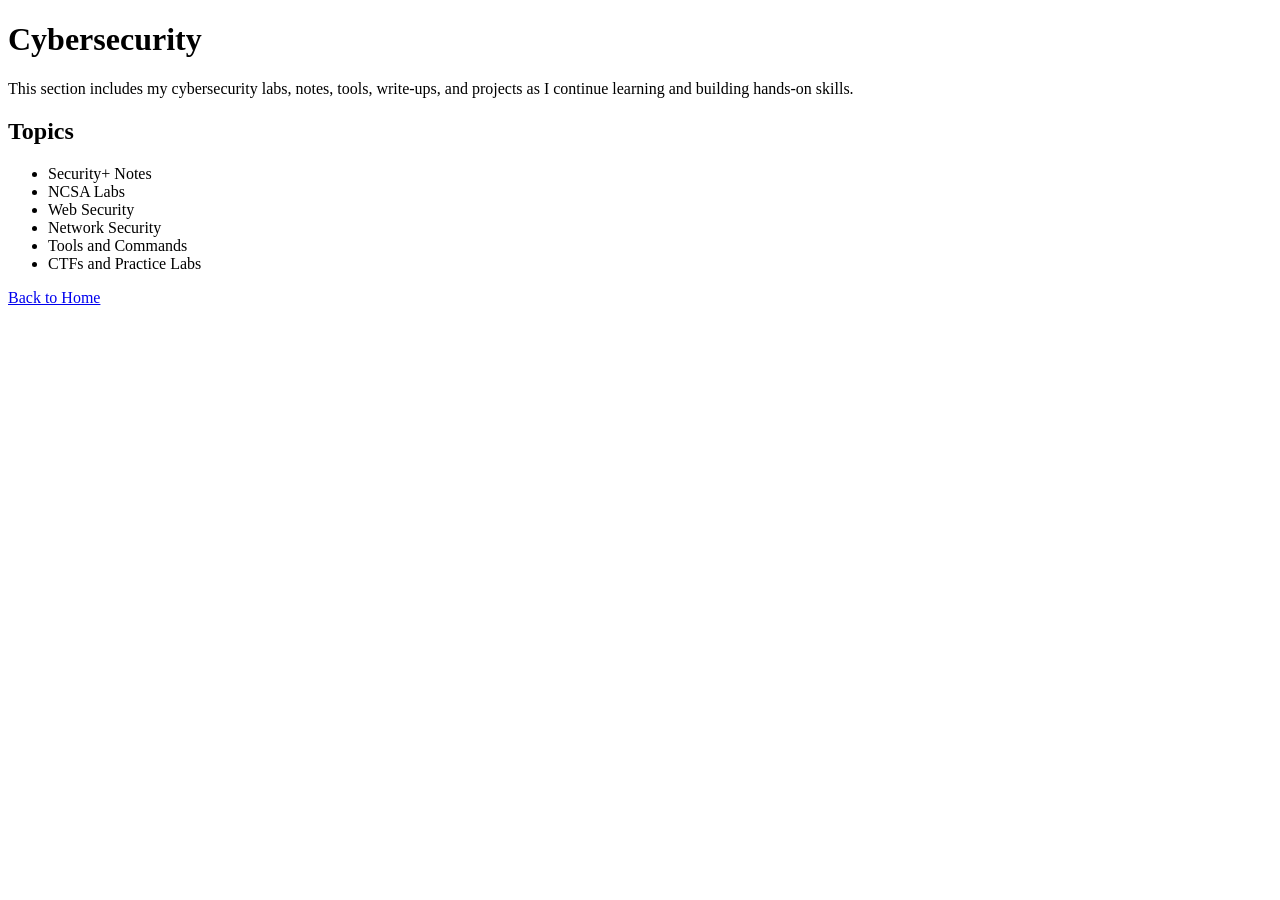
==== cyber/index.html @ ec29e3e7 "Create index.html for Cybersecurity section" ====
<!DOCTYPE html>
<html lang="en">
<head>
    <meta charset="UTF-8">
    <meta name="viewport" content="width=device-width, initial-scale=1.0">
    <title>Cybersecurity</title>
</head>
<body>

    <h1>Cybersecurity</h1>

    <p>
        This section includes my cybersecurity labs, notes, tools, write-ups,
        and projects as I continue learning and building hands-on skills.
    </p>

    <h2>Topics</h2>

    <ul>
        <li>Security+ Notes</li>
        <li>NCSA Labs</li>
        <li>Web Security</li>
        <li>Network Security</li>
        <li>Tools and Commands</li>
        <li>CTFs and Practice Labs</li>
    </ul>

    <p>
        <a href="../index.html">Back to Home</a>
    </p>

</body>
</html>
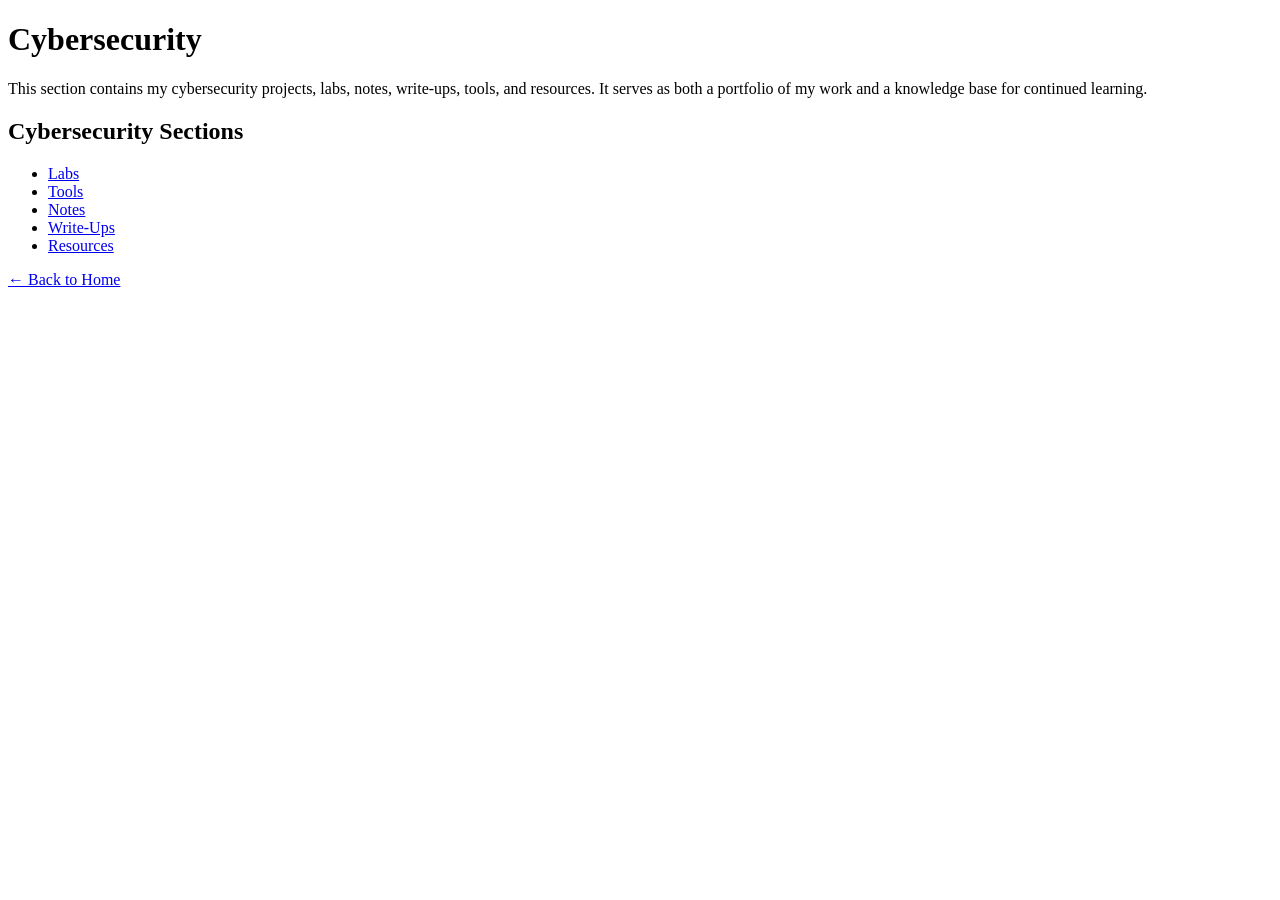
==== commit 69656a36: "Revise content and headings in index.html" ====
--- a/cyber/index.html
+++ b/cyber/index.html
@@ -10,23 +10,23 @@
     <h1>Cybersecurity</h1>
 
     <p>
-        This section includes my cybersecurity labs, notes, tools, write-ups,
-        and projects as I continue learning and building hands-on skills.
+        This section contains my cybersecurity projects, labs, notes,
+        write-ups, tools, and resources. It serves as both a portfolio
+        of my work and a knowledge base for continued learning.
     </p>
 
-    <h2>Topics</h2>
+    <h2>Cybersecurity Sections</h2>
 
     <ul>
-        <li>Security+ Notes</li>
-        <li>NCSA Labs</li>
-        <li>Web Security</li>
-        <li>Network Security</li>
-        <li>Tools and Commands</li>
-        <li>CTFs and Practice Labs</li>
+        <li><a href="labs/">Labs</a></li>
+        <li><a href="tools/">Tools</a></li>
+        <li><a href="notes/">Notes</a></li>
+        <li><a href="writeups/">Write-Ups</a></li>
+        <li><a href="resources/">Resources</a></li>
     </ul>
 
     <p>
-        <a href="../index.html">Back to Home</a>
+        <a href="../index.html">← Back to Home</a>
     </p>
 
 </body>
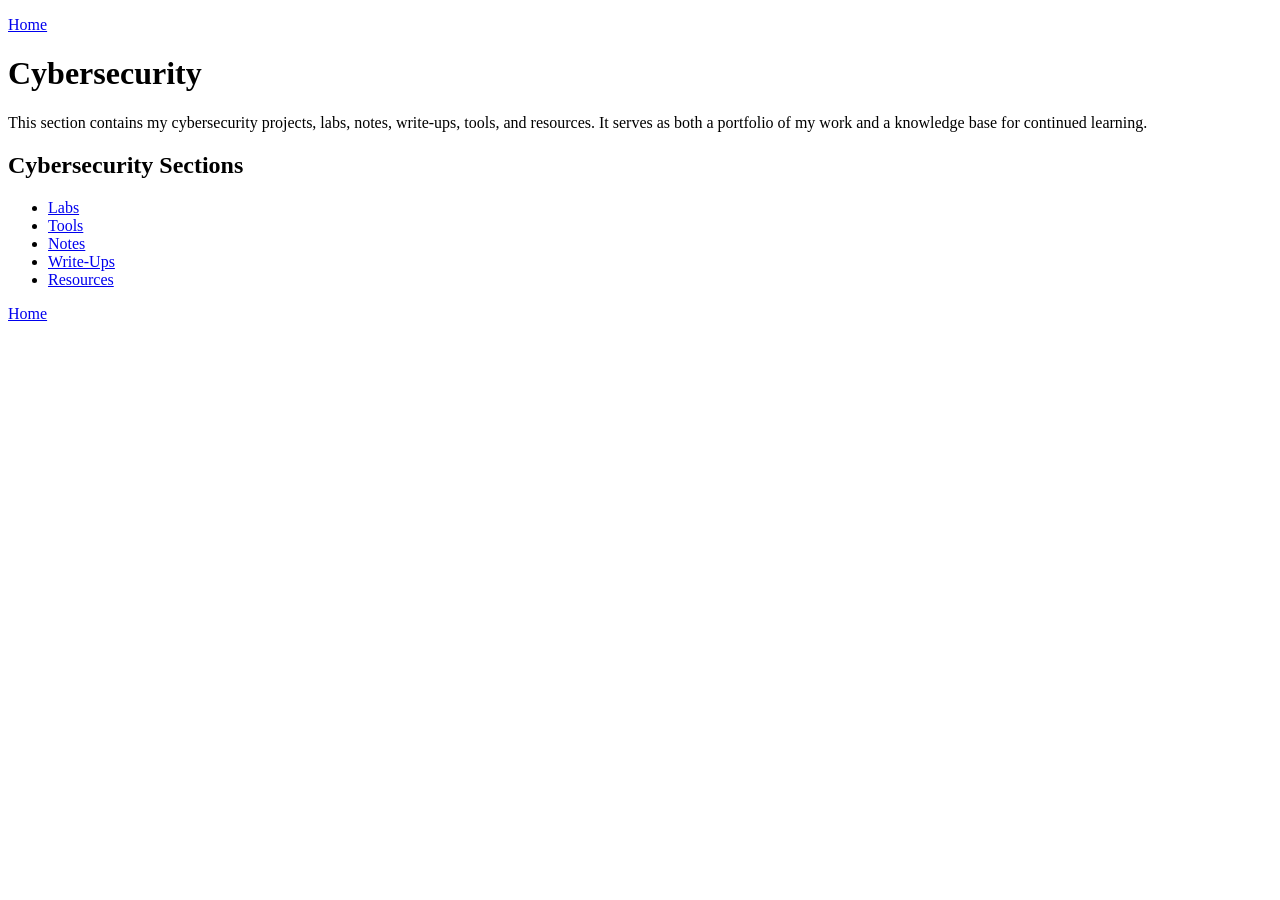
==== commit 5e789c2f: "Update index.html" ====
--- a/cyber/index.html
+++ b/cyber/index.html
@@ -3,7 +3,10 @@
 <head>
     <meta charset="UTF-8">
     <meta name="viewport" content="width=device-width, initial-scale=1.0">
+    <p> 
+    <a href="../../../index.html">Home</a> 
     <title>Cybersecurity</title>
+    </p>
 </head>
 <body>
 
@@ -26,7 +29,7 @@
     </ul>
 
     <p>
-        <a href="../index.html">← Back to Home</a>
+        <a href="../index.html">Home</a>
     </p>
 
 </body>
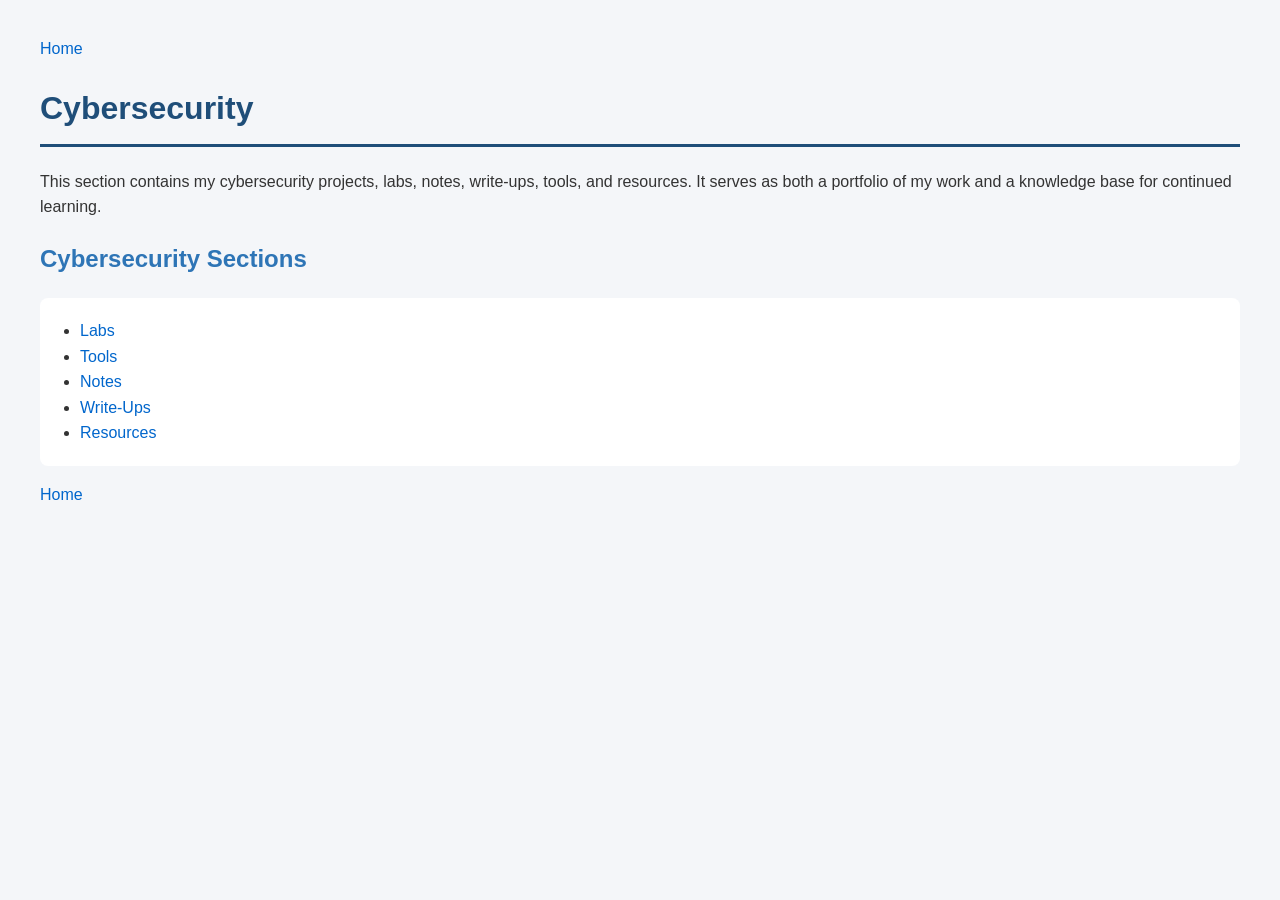
==== commit 6566d0d4: "Add stylesheet link to index.html" ====
--- a/cyber/index.html
+++ b/cyber/index.html
@@ -3,6 +3,7 @@
 <head>
     <meta charset="UTF-8">
     <meta name="viewport" content="width=device-width, initial-scale=1.0">
+    <link rel="stylesheet" href="../css/style.css">
     <p> 
     <a href="../../../index.html">Home</a> 
     <title>Cybersecurity</title>
--- a/css/style.css
+++ b/css/style.css
@@ -0,0 +1,45 @@
+body {
+    font-family: Arial, sans-serif;
+    max-width: 1200px;
+    margin: 0 auto;
+    padding: 20px;
+    background-color: #f4f6f9;
+    color: #333;
+    line-height: 1.6;
+}
+
+h1 {
+    color: #1f4e79;
+    border-bottom: 3px solid #1f4e79;
+    padding-bottom: 10px;
+}
+
+h2 {
+    color: #2e75b6;
+}
+
+a {
+    color: #0066cc;
+    text-decoration: none;
+}
+
+a:hover {
+    text-decoration: underline;
+}
+
+ul {
+    background: white;
+    padding: 20px 40px;
+    border-radius: 8px;
+}
+
+.breadcrumb {
+    font-size: 0.9em;
+    margin-bottom: 20px;
+}
+
+.nav-footer {
+    margin-top: 30px;
+    padding-top: 15px;
+    border-top: 1px solid #ccc;
+}
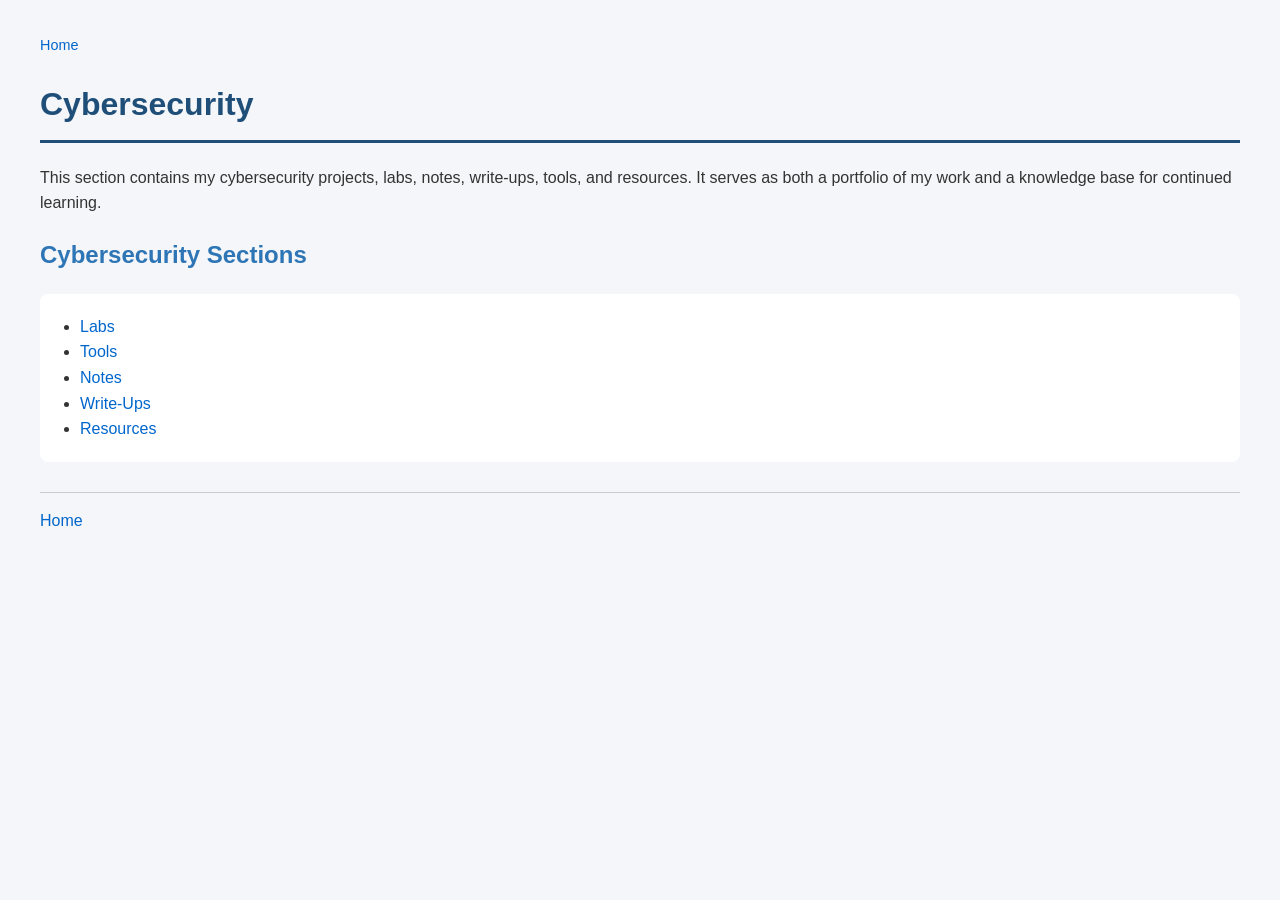
==== commit 91b5e578: "Add classes to paragraph elements for styling" ====
--- a/cyber/index.html
+++ b/cyber/index.html
@@ -4,7 +4,7 @@
     <meta charset="UTF-8">
     <meta name="viewport" content="width=device-width, initial-scale=1.0">
     <link rel="stylesheet" href="../css/style.css">
-    <p> 
+    <p class="breadcrumb"> 
     <a href="../../../index.html">Home</a> 
     <title>Cybersecurity</title>
     </p>
@@ -29,7 +29,7 @@
         <li><a href="resources/">Resources</a></li>
     </ul>
 
-    <p>
+    <p class="nav-footer">
         <a href="../index.html">Home</a>
     </p>
 
